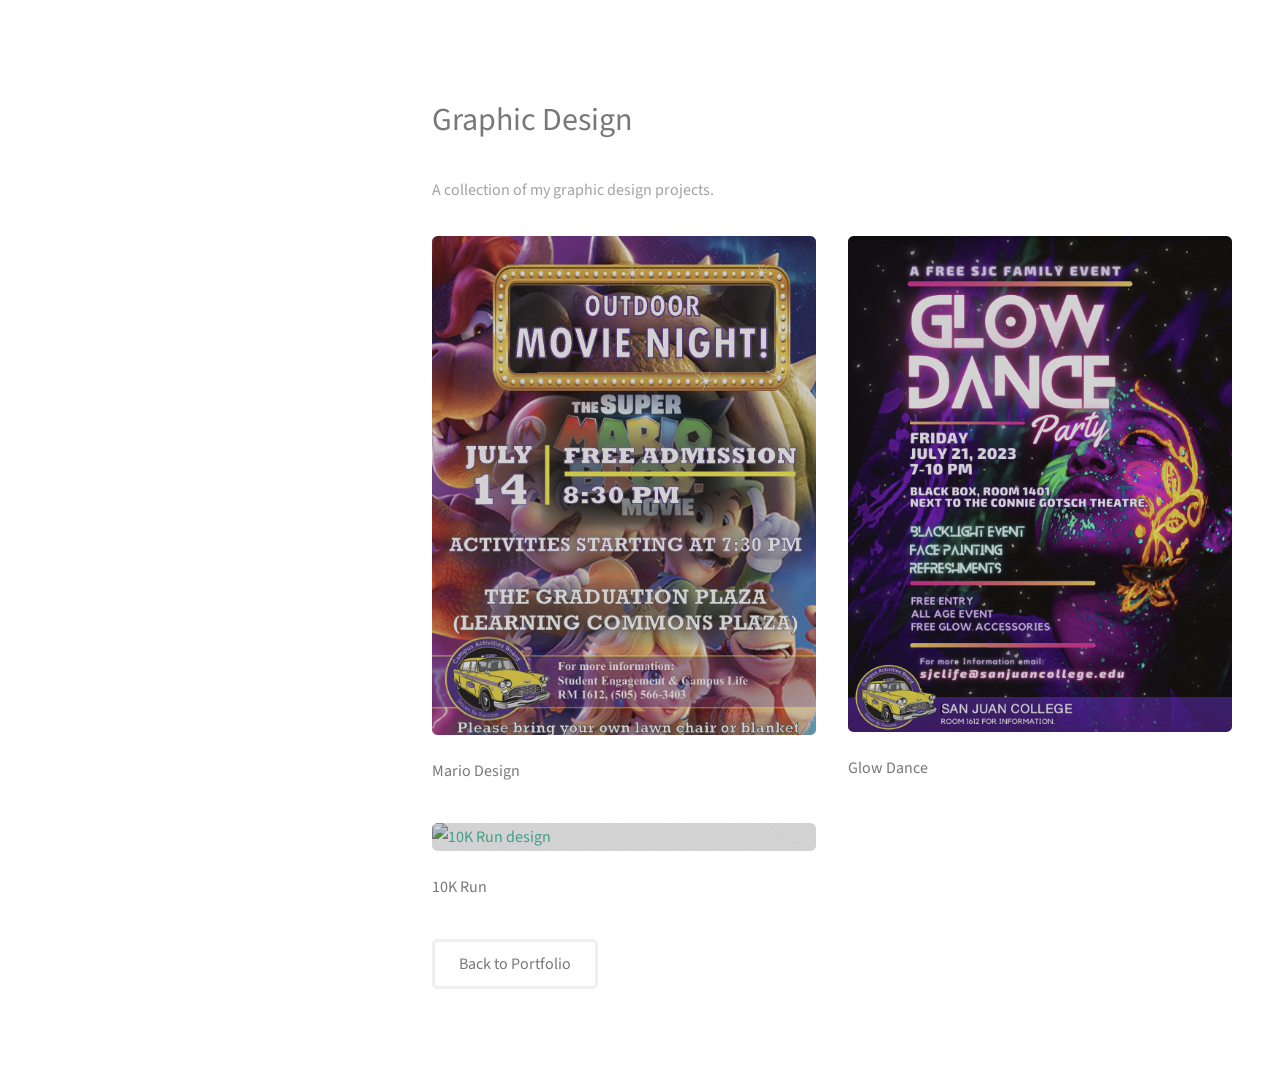
==== graphic-design.html @ 1b018f4a "Create graphic-design.html" ====
<!DOCTYPE HTML>
<html>
<head>
    <title>Graphic Design | Dante Stevens</title>
    <meta charset="utf-8" />
    <meta name="viewport" content="width=device-width, initial-scale=1" />
    <link rel="stylesheet" href="assets/css/main.css" />
</head>

<body>
    <div id="main">
        <section>
            <h1>Graphic Design</h1>
            <p>A collection of my graphic design projects.</p>

            <div class="row">
                <article class="col-6 col-12-xsmall work-item">
                    <a href="images/mario.png" class="image fit">
                        <img src="images/mario.png" alt="Mario design" />
                    </a>
                    <h3>Mario Design</h3>
                </article>

                <article class="col-6 col-12-xsmall work-item">
                    <a href="images/glow_dance.png" class="image fit">
                        <img src="images/glow_dance.png" alt="Glow Dance design" />
                    </a>
                    <h3>Glow Dance</h3>
                </article>

                <article class="col-6 col-12-xsmall work-item">
                    <a href="images/10krun.png" class="image fit">
                        <img src="images/10krun.png" alt="10K Run design" />
                    </a>
                    <h3>10K Run</h3>
                </article>
            </div>

            <ul class="actions">
                <li><a href="index.html#two" class="button">Back to Portfolio</a></li>
            </ul>
        </section>
    </div>

    <script src="assets/js/jquery.min.js"></script>
    <script src="assets/js/jquery.poptrox.min.js"></script>
    <script src="assets/js/browser.min.js"></script>
    <script src="assets/js/breakpoints.min.js"></script>
    <script src="assets/js/util.js"></script>
    <script src="assets/js/main.js"></script>
</body>
</html>
---- assets/css/main.css ----
@import url("fontawesome-all.min.css");
@import url("https://fonts.googleapis.com/css?family=Source+Sans+Pro:400,400italic");

/*
	Strata by HTML5 UP
	html5up.net | @ajlkn
	Free for personal and commercial use under the CCA 3.0 license (html5up.net/license)
*/

html, body, div, span, applet, object,
iframe, h1, h2, h3, h4, h5, h6, p, blockquote,
pre, a, abbr, acronym, address, big, cite,
code, del, dfn, em, img, ins, kbd, q, s, samp,
small, strike, strong, sub, sup, tt, var, b,
u, i, center, dl, dt, dd, ol, ul, li, fieldset,
form, label, legend, table, caption, tbody,
tfoot, thead, tr, th, td, article, aside,
canvas, details, embed, figure, figcaption,
footer, header, hgroup, menu, nav, output, ruby,
section, summary, time, mark, audio, video {
	margin: 0;
	padding: 0;
	border: 0;
	font-size: 100%;
	font: inherit;
	vertical-align: baseline;}

article, aside, details, figcaption, figure,
footer, header, hgroup, menu, nav, section {
	display: block;}

body {
	line-height: 1;
}

ol, ul {
	list-style: none;
}

blockquote, q {
	quotes: none;
}

	blockquote:before, blockquote:after, q:before, q:after {
		content: '';
		content: none;
	}

table {
	border-collapse: collapse;
	border-spacing: 0;
}

body {
	-webkit-text-size-adjust: none;
}

mark {
	background-color: transparent;
	color: inherit;
}

input::-moz-focus-inner {
	border: 0;
	padding: 0;
}

input, select, textarea {
	-moz-appearance: none;
	-webkit-appearance: none;
	-ms-appearance: none;
	appearance: none;
}

/* Basic */

	html {
		box-sizing: border-box;
	}

	*, *:before, *:after {
		box-sizing: inherit;
	}

	body {
		background: #fff;
	}

		body.is-preload *, body.is-preload *:before, body.is-preload *:after {
			-moz-animation: none !important;
			-webkit-animation: none !important;
			-ms-animation: none !important;
			animation: none !important;
			-moz-transition: none !important;
			-webkit-transition: none !important;
			-ms-transition: none !important;
			transition: none !important;
		}

	body, input, select, textarea {
		color: #a2a2a2;
		font-family: "Source Sans Pro", Helvetica, sans-serif;
		font-size: 16pt;
		font-weight: 400;
		line-height: 1.75em;
	}

	a {
		-moz-transition: color 0.2s ease-in-out, border-color 0.2s ease-in-out;
		-webkit-transition: color 0.2s ease-in-out, border-color 0.2s ease-in-out;
		-ms-transition: color 0.2s ease-in-out, border-color 0.2s ease-in-out;
		transition: color 0.2s ease-in-out, border-color 0.2s ease-in-out;
		border-bottom: dotted 1px;
		color: #49bf9d;
		text-decoration: none;
	}

		a:hover {
			border-bottom-color: transparent;
			color: #49bf9d !important;
			text-decoration: none;
		}

	strong, b {
		color: #787878;
		font-weight: 400;
	}

	em, i {
		font-style: italic;
	}

	p {
		margin: 0 0 2em 0;
	}

	h1, h2, h3, h4, h5, h6 {
		color: #787878;
		font-weight: 400;
		line-height: 1em;
		margin: 0 0 1em 0;
	}

		h1 a, h2 a, h3 a, h4 a, h5 a, h6 a {
			color: inherit;
			text-decoration: none;
		}

	h1 {
		font-size: 2em;
		line-height: 1.5em;
	}

	h2 {
		font-size: 1.5em;
		line-height: 1.5em;
	}

	h3 {
		font-size: 1.25em;
		line-height: 1.5em;
	}

	h4 {
		font-size: 1.1em;
		line-height: 1.5em;
	}

	h5 {
		font-size: 0.9em;
		line-height: 1.5em;
	}

	h6 {
		font-size: 0.7em;
		line-height: 1.5em;
	}

	sub {
		font-size: 0.8em;
		position: relative;
		top: 0.5em;
	}

	sup {
		font-size: 0.8em;
		position: relative;
		top: -0.5em;
	}

	hr {
		border: 0;
		border-bottom: solid 2px #efefef;
		margin: 2em 0;
	}

		hr.major {
			margin: 3em 0;
		}

	blockquote {
		border-left: solid 6px #efefef;
		font-style: italic;
		margin: 0 0 2em 0;
		padding: 0.5em 0 0.5em 1.5em;
	}

	code {
		background: #f7f7f7;
		border-radius: 0.35em;
		border: solid 2px #efefef;
		font-family: "Courier New", monospace;
		font-size: 0.9em;
		margin: 0 0.25em;
		padding: 0.25em 0.65em;
	}

	pre {
		-webkit-overflow-scrolling: touch;
		font-family: "Courier New", monospace;
		font-size: 0.9em;
		margin: 0 0 2em 0;
	}

		pre code {
			display: block;
			line-height: 1.75em;
			padding: 1em 1.5em;
			overflow-x: auto;
		}

	.align-left {
		text-align: left;
	}

	.align-center {
		text-align: center;
	}

	.align-right {
		text-align: right;
	}

/* Container */

	.container {
		margin: 0 auto;
		max-width: calc(100% - 4em);
		width: 100%;
	}

		.container.xsmall {
			width: 25%;
		}

		.container.small {
			width: 50%;
		}

		.container.medium {
			width: 75%;
		}

		.container.large {
			width: 125%;
		}

		.container.xlarge {
			width: 150%;
		}

		.container.max {
			width: 100%;
		}

		@media screen and (max-width: 980px) {

			.container {
				width: 100% !important;
				max-width: 100% !important;
			}

		}

		@media screen and (max-width: 480px) {

			.container {
				max-width: calc(100% - 3em);
			}

		}

/* Row */

	.row {
		display: flex;
		flex-wrap: wrap;
		box-sizing: border-box;
		align-items: stretch;
	}

		.row > * {
			box-sizing: border-box;
		}

		.row.gtr-uniform > * > :last-child {
			margin-bottom: 0;
		}

		.row.aln-left {
			justify-content: flex-start;
		}

		.row.aln-center {
			justify-content: center;
		}

		.row.aln-right {
			justify-content: flex-end;
		}

		.row.aln-top {
			align-items: flex-start;
		}

		.row.aln-middle {
			align-items: center;
		}

		.row.aln-bottom {
			align-items: flex-end;
		}

		.row > .imp {
			order: -1;
		}

		.row > .col-1 {
			width: 8.33333%;
		}

		.row > .off-1 {
			margin-left: 8.33333%;
		}

		.row > .col-2 {
			width: 16.66667%;
		}

		.row > .off-2 {
			margin-left: 16.66667%;
		}

		.row > .col-3 {
			width: 25%;
		}

		.row > .off-3 {
			margin-left: 25%;
		}

		.row > .col-4 {
			width: 33.33333%;
		}

		.row > .off-4 {
			margin-left: 33.33333%;
		}

		.row > .col-5 {
			width: 41.66667%;
		}

		.row > .off-5 {
			margin-left: 41.66667%;
		}

		.row > .col-6 {
			width: 50%;
		}

		.row > .off-6 {
			margin-left: 50%;
		}

		.row > .col-7 {
			width: 58.33333%;
		}

		.row > .off-7 {
			margin-left: 58.33333%;
		}

		.row > .col-8 {
			width: 66.66667%;
		}

		.row > .off-8 {
			margin-left: 66.66667%;
		}

		.row > .col-9 {
			width: 75%;
		}

		.row > .off-9 {
			margin-left: 75%;
		}

		.row > .col-10 {
			width: 83.33333%;
		}

		.row > .off-10 {
			margin-left: 83.33333%;
		}

		.row > .col-11 {
			width: 91.66667%;
		}

		.row > .off-11 {
			margin-left: 91.66667%;
		}

		.row > .col-12 {
			width: 100%;
		}

		.row > .off-12 {
			margin-left: 100%;
		}

		.row.gtr-0 {
			margin-top: 0;
			margin-left: 0em;
		}

			.row.gtr-0 > * {
				padding: 0 0 0 0em;
			}

			.row.gtr-0.gtr-uniform {
				margin-top: 0em;
			}

				.row.gtr-0.gtr-uniform > * {
					padding-top: 0em;
				}

		.row.gtr-25 {
			margin-top: 0;
			margin-left: -0.625em;
		}

			.row.gtr-25 > * {
				padding: 0 0 0 0.625em;
			}

			.row.gtr-25.gtr-uniform {
				margin-top: -0.625em;
			}

				.row.gtr-25.gtr-uniform > * {
					padding-top: 0.625em;
				}

		.row.gtr-50 {
			margin-top: 0;
			margin-left: -1.25em;
		}

			.row.gtr-50 > * {
				padding: 0 0 0 1.25em;
			}

			.row.gtr-50.gtr-uniform {
				margin-top: -1.25em;
			}

				.row.gtr-50.gtr-uniform > * {
					padding-top: 1.25em;
				}

		.row {
			margin-top: 0;
			margin-left: -2.5em;
		}

			.row > * {
				padding: 0 0 0 2.5em;
			}

			.row.gtr-uniform {
				margin-top: -2.5em;
			}

				.row.gtr-uniform > * {
					padding-top: 2.5em;
				}

		.row.gtr-150 {
			margin-top: 0;
			margin-left: -3.75em;
		}

			.row.gtr-150 > * {
				padding: 0 0 0 3.75em;
			}

			.row.gtr-150.gtr-uniform {
				margin-top: -3.75em;
			}

				.row.gtr-150.gtr-uniform > * {
					padding-top: 3.75em;
				}

		.row.gtr-200 {
			margin-top: 0;
			margin-left: -5em;
		}

			.row.gtr-200 > * {
				padding: 0 0 0 5em;
			}

			.row.gtr-200.gtr-uniform {
				margin-top: -5em;
			}

				.row.gtr-200.gtr-uniform > * {
					padding-top: 5em;
				}

		@media screen and (max-width: 1800px) {

			.row {
				display: flex;
				flex-wrap: wrap;
				box-sizing: border-box;
				align-items: stretch;
			}

				.row > * {
					box-sizing: border-box;
				}

				.row.gtr-uniform > * > :last-child {
					margin-bottom: 0;
				}

				.row.aln-left {
					justify-content: flex-start;
				}

				.row.aln-center {
					justify-content: center;
				}

				.row.aln-right {
					justify-content: flex-end;
				}

				.row.aln-top {
					align-items: flex-start;
				}

				.row.aln-middle {
					align-items: center;
				}

				.row.aln-bottom {
					align-items: flex-end;
				}

				.row > .imp-xlarge {
					order: -1;
				}

				.row > .col-1-xlarge {
					width: 8.33333%;
				}

				.row > .off-1-xlarge {
					margin-left: 8.33333%;
				}

				.row > .col-2-xlarge {
					width: 16.66667%;
				}

				.row > .off-2-xlarge {
					margin-left: 16.66667%;
				}

				.row > .col-3-xlarge {
					width: 25%;
				}

				.row > .off-3-xlarge {
					margin-left: 25%;
				}

				.row > .col-4-xlarge {
					width: 33.33333%;
				}

				.row > .off-4-xlarge {
					margin-left: 33.33333%;
				}

				.row > .col-5-xlarge {
					width: 41.66667%;
				}

				.row > .off-5-xlarge {
					margin-left: 41.66667%;
				}

				.row > .col-6-xlarge {
					width: 50%;
				}

				.row > .off-6-xlarge {
					margin-left: 50%;
				}

				.row > .col-7-xlarge {
					width: 58.33333%;
				}

				.row > .off-7-xlarge {
					margin-left: 58.33333%;
				}

				.row > .col-8-xlarge {
					width: 66.66667%;
				}

				.row > .off-8-xlarge {
					margin-left: 66.66667%;
				}

				.row > .col-9-xlarge {
					width: 75%;
				}

				.row > .off-9-xlarge {
					margin-left: 75%;
				}

				.row > .col-10-xlarge {
					width: 83.33333%;
				}

				.row > .off-10-xlarge {
					margin-left: 83.33333%;
				}

				.row > .col-11-xlarge {
					width: 91.66667%;
				}

				.row > .off-11-xlarge {
					margin-left: 91.66667%;
				}

				.row > .col-12-xlarge {
					width: 100%;
				}

				.row > .off-12-xlarge {
					margin-left: 100%;
				}

				.row.gtr-0 {
					margin-top: 0;
					margin-left: 0em;
				}

					.row.gtr-0 > * {
						padding: 0 0 0 0em;
					}

					.row.gtr-0.gtr-uniform {
						margin-top: 0em;
					}

						.row.gtr-0.gtr-uniform > * {
							padding-top: 0em;
						}

				.row.gtr-25 {
					margin-top: 0;
					margin-left: -0.625em;
				}

					.row.gtr-25 > * {
						padding: 0 0 0 0.625em;
					}

					.row.gtr-25.gtr-uniform {
						margin-top: -0.625em;
					}

						.row.gtr-25.gtr-uniform > * {
							padding-top: 0.625em;
						}

				.row.gtr-50 {
					margin-top: 0;
					margin-left: -1.25em;
				}

					.row.gtr-50 > * {
						padding: 0 0 0 1.25em;
					}

					.row.gtr-50.gtr-uniform {
						margin-top: -1.25em;
					}

						.row.gtr-50.gtr-uniform > * {
							padding-top: 1.25em;
						}

				.row {
					margin-top: 0;
					margin-left: -2.5em;
				}

					.row > * {
						padding: 0 0 0 2.5em;
					}

					.row.gtr-uniform {
						margin-top: -2.5em;
					}

						.row.gtr-uniform > * {
							padding-top: 2.5em;
						}

				.row.gtr-150 {
					margin-top: 0;
					margin-left: -3.75em;
				}

					.row.gtr-150 > * {
						padding: 0 0 0 3.75em;
					}

					.row.gtr-150.gtr-uniform {
						margin-top: -3.75em;
					}

						.row.gtr-150.gtr-uniform > * {
							padding-top: 3.75em;
						}

				.row.gtr-200 {
					margin-top: 0;
					margin-left: -5em;
				}

					.row.gtr-200 > * {
						padding: 0 0 0 5em;
					}

					.row.gtr-200.gtr-uniform {
						margin-top: -5em;
					}

						.row.gtr-200.gtr-uniform > * {
							padding-top: 5em;
						}

		}

		@media screen and (max-width: 1280px) {

			.row {
				display: flex;
				flex-wrap: wrap;
				box-sizing: border-box;
				align-items: stretch;
			}

				.row > * {
					box-sizing: border-box;
				}

				.row.gtr-uniform > * > :last-child {
					margin-bottom: 0;
				}

				.row.aln-left {
					justify-content: flex-start;
				}

				.row.aln-center {
					justify-content: center;
				}

				.row.aln-right {
					justify-content: flex-end;
				}

				.row.aln-top {
					align-items: flex-start;
				}

				.row.aln-middle {
					align-items: center;
				}

				.row.aln-bottom {
					align-items: flex-end;
				}

				.row > .imp-large {
					order: -1;
				}

				.row > .col-1-large {
					width: 8.33333%;
				}

				.row > .off-1-large {
					margin-left: 8.33333%;
				}

				.row > .col-2-large {
					width: 16.66667%;
				}

				.row > .off-2-large {
					margin-left: 16.66667%;
				}

				.row > .col-3-large {
					width: 25%;
				}

				.row > .off-3-large {
					margin-left: 25%;
				}

				.row > .col-4-large {
					width: 33.33333%;
				}

				.row > .off-4-large {
					margin-left: 33.33333%;
				}

				.row > .col-5-large {
					width: 41.66667%;
				}

				.row > .off-5-large {
					margin-left: 41.66667%;
				}

				.row > .col-6-large {
					width: 50%;
				}

				.row > .off-6-large {
					margin-left: 50%;
				}

				.row > .col-7-large {
					width: 58.33333%;
				}

				.row > .off-7-large {
					margin-left: 58.33333%;
				}

				.row > .col-8-large {
					width: 66.66667%;
				}

				.row > .off-8-large {
					margin-left: 66.66667%;
				}

				.row > .col-9-large {
					width: 75%;
				}

				.row > .off-9-large {
					margin-left: 75%;
				}

				.row > .col-10-large {
					width: 83.33333%;
				}

				.row > .off-10-large {
					margin-left: 83.33333%;
				}

				.row > .col-11-large {
					width: 91.66667%;
				}

				.row > .off-11-large {
					margin-left: 91.66667%;
				}

				.row > .col-12-large {
					width: 100%;
				}

				.row > .off-12-large {
					margin-left: 100%;
				}

				.row.gtr-0 {
					margin-top: 0;
					margin-left: 0em;
				}

					.row.gtr-0 > * {
						padding: 0 0 0 0em;
					}

					.row.gtr-0.gtr-uniform {
						margin-top: 0em;
					}

						.row.gtr-0.gtr-uniform > * {
							padding-top: 0em;
						}

				.row.gtr-25 {
					margin-top: 0;
					margin-left: -0.5em;
				}

					.row.gtr-25 > * {
						padding: 0 0 0 0.5em;
					}

					.row.gtr-25.gtr-uniform {
						margin-top: -0.5em;
					}

						.row.gtr-25.gtr-uniform > * {
							padding-top: 0.5em;
						}

				.row.gtr-50 {
					margin-top: 0;
					margin-left: -1em;
				}

					.row.gtr-50 > * {
						padding: 0 0 0 1em;
					}

					.row.gtr-50.gtr-uniform {
						margin-top: -1em;
					}

						.row.gtr-50.gtr-uniform > * {
							padding-top: 1em;
						}

				.row {
					margin-top: 0;
					margin-left: -2em;
				}

					.row > * {
						padding: 0 0 0 2em;
					}

					.row.gtr-uniform {
						margin-top: -2em;
					}

						.row.gtr-uniform > * {
							padding-top: 2em;
						}

				.row.gtr-150 {
					margin-top: 0;
					margin-left: -3em;
				}

					.row.gtr-150 > * {
						padding: 0 0 0 3em;
					}

					.row.gtr-150.gtr-uniform {
						margin-top: -3em;
					}

						.row.gtr-150.gtr-uniform > * {
							padding-top: 3em;
						}

				.row.gtr-200 {
					margin-top: 0;
					margin-left: -4em;
				}

					.row.gtr-200 > * {
						padding: 0 0 0 4em;
					}

					.row.gtr-200.gtr-uniform {
						margin-top: -4em;
					}

						.row.gtr-200.gtr-uniform > * {
							padding-top: 4em;
						}

		}

		@media screen and (max-width: 980px) {

			.row {
				display: flex;
				flex-wrap: wrap;
				box-sizing: border-box;
				align-items: stretch;
			}

				.row > * {
					box-sizing: border-box;
				}

				.row.gtr-uniform > * > :last-child {
					margin-bottom: 0;
				}

				.row.aln-left {
					justify-content: flex-start;
				}

				.row.aln-center {
					justify-content: center;
				}

				.row.aln-right {
					justify-content: flex-end;
				}

				.row.aln-top {
					align-items: flex-start;
				}

				.row.aln-middle {
					align-items: center;
				}

				.row.aln-bottom {
					align-items: flex-end;
				}

				.row > .imp-medium {
					order: -1;
				}

				.row > .col-1-medium {
					width: 8.33333%;
				}

				.row > .off-1-medium {
					margin-left: 8.33333%;
				}

				.row > .col-2-medium {
					width: 16.66667%;
				}

				.row > .off-2-medium {
					margin-left: 16.66667%;
				}

				.row > .col-3-medium {
					width: 25%;
				}

				.row > .off-3-medium {
					margin-left: 25%;
				}

				.row > .col-4-medium {
					width: 33.33333%;
				}

				.row > .off-4-medium {
					margin-left: 33.33333%;
				}

				.row > .col-5-medium {
					width: 41.66667%;
				}

				.row > .off-5-medium {
					margin-left: 41.66667%;
				}

				.row > .col-6-medium {
					width: 50%;
				}

				.row > .off-6-medium {
					margin-left: 50%;
				}

				.row > .col-7-medium {
					width: 58.33333%;
				}

				.row > .off-7-medium {
					margin-left: 58.33333%;
				}

				.row > .col-8-medium {
					width: 66.66667%;
				}

				.row > .off-8-medium {
					margin-left: 66.66667%;
				}

				.row > .col-9-medium {
					width: 75%;
				}

				.row > .off-9-medium {
					margin-left: 75%;
				}

				.row > .col-10-medium {
					width: 83.33333%;
				}

				.row > .off-10-medium {
					margin-left: 83.33333%;
				}

				.row > .col-11-medium {
					width: 91.66667%;
				}

				.row > .off-11-medium {
					margin-left: 91.66667%;
				}

				.row > .col-12-medium {
					width: 100%;
				}

				.row > .off-12-medium {
					margin-left: 100%;
				}

				.row.gtr-0 {
					margin-top: 0;
					margin-left: 0em;
				}

					.row.gtr-0 > * {
						padding: 0 0 0 0em;
					}

					.row.gtr-0.gtr-uniform {
						margin-top: 0em;
					}

						.row.gtr-0.gtr-uniform > * {
							padding-top: 0em;
						}

				.row.gtr-25 {
					margin-top: 0;
					margin-left: -0.5em;
				}

					.row.gtr-25 > * {
						padding: 0 0 0 0.5em;
					}

					.row.gtr-25.gtr-uniform {
						margin-top: -0.5em;
					}

						.row.gtr-25.gtr-uniform > * {
							padding-top: 0.5em;
						}

				.row.gtr-50 {
					margin-top: 0;
					margin-left: -1em;
				}

					.row.gtr-50 > * {
						padding: 0 0 0 1em;
					}

					.row.gtr-50.gtr-uniform {
						margin-top: -1em;
					}

						.row.gtr-50.gtr-uniform > * {
							padding-top: 1em;
						}

				.row {
					margin-top: 0;
					margin-left: -2em;
				}

					.row > * {
						padding: 0 0 0 2em;
					}

					.row.gtr-uniform {
						margin-top: -2em;
					}

						.row.gtr-uniform > * {
							padding-top: 2em;
						}

				.row.gtr-150 {
					margin-top: 0;
					margin-left: -3em;
				}

					.row.gtr-150 > * {
						padding: 0 0 0 3em;
					}

					.row.gtr-150.gtr-uniform {
						margin-top: -3em;
					}

						.row.gtr-150.gtr-uniform > * {
							padding-top: 3em;
						}

				.row.gtr-200 {
					margin-top: 0;
					margin-left: -4em;
				}

					.row.gtr-200 > * {
						padding: 0 0 0 4em;
					}

					.row.gtr-200.gtr-uniform {
						margin-top: -4em;
					}

						.row.gtr-200.gtr-uniform > * {
							padding-top: 4em;
						}

		}

		@media screen and (max-width: 736px) {

			.row {
				display: flex;
				flex-wrap: wrap;
				box-sizing: border-box;
				align-items: stretch;
			}

				.row > * {
					box-sizing: border-box;
				}

				.row.gtr-uniform > * > :last-child {
					margin-bottom: 0;
				}

				.row.aln-left {
					justify-content: flex-start;
				}

				.row.aln-center {
					justify-content: center;
				}

				.row.aln-right {
					justify-content: flex-end;
				}

				.row.aln-top {
					align-items: flex-start;
				}

				.row.aln-middle {
					align-items: center;
				}

				.row.aln-bottom {
					align-items: flex-end;
				}

				.row > .imp-small {
					order: -1;
				}

				.row > .col-1-small {
					width: 8.33333%;
				}

				.row > .off-1-small {
					margin-left: 8.33333%;
				}

				.row > .col-2-small {
					width: 16.66667%;
				}

				.row > .off-2-small {
					margin-left: 16.66667%;
				}

				.row > .col-3-small {
					width: 25%;
				}

				.row > .off-3-small {
					margin-left: 25%;
				}

				.row > .col-4-small {
					width: 33.33333%;
				}

				.row > .off-4-small {
					margin-left: 33.33333%;
				}

				.row > .col-5-small {
					width: 41.66667%;
				}

				.row > .off-5-small {
					margin-left: 41.66667%;
				}

				.row > .col-6-small {
					width: 50%;
				}

				.row > .off-6-small {
					margin-left: 50%;
				}

				.row > .col-7-small {
					width: 58.33333%;
				}

				.row > .off-7-small {
					margin-left: 58.33333%;
				}

				.row > .col-8-small {
					width: 66.66667%;
				}

				.row > .off-8-small {
					margin-left: 66.66667%;
				}

				.row > .col-9-small {
					width: 75%;
				}

				.row > .off-9-small {
					margin-left: 75%;
				}

				.row > .col-10-small {
					width: 83.33333%;
				}

				.row > .off-10-small {
					margin-left: 83.33333%;
				}

				.row > .col-11-small {
					width: 91.66667%;
				}

				.row > .off-11-small {
					margin-left: 91.66667%;
				}

				.row > .col-12-small {
					width: 100%;
				}

				.row > .off-12-small {
					margin-left: 100%;
				}

				.row.gtr-0 {
					margin-top: 0;
					margin-left: 0em;
				}

					.row.gtr-0 > * {
						padding: 0 0 0 0em;
					}

					.row.gtr-0.gtr-uniform {
						margin-top: 0em;
					}

						.row.gtr-0.gtr-uniform > * {
							padding-top: 0em;
						}

				.row.gtr-25 {
					margin-top: 0;
					margin-left: -0.375em;
				}

					.row.gtr-25 > * {
						padding: 0 0 0 0.375em;
					}

					.row.gtr-25.gtr-uniform {
						margin-top: -0.375em;
					}

						.row.gtr-25.gtr-uniform > * {
							padding-top: 0.375em;
						}

				.row.gtr-50 {
					margin-top: 0;
					margin-left: -0.75em;
				}

					.row.gtr-50 > * {
						padding: 0 0 0 0.75em;
					}

					.row.gtr-50.gtr-uniform {
						margin-top: -0.75em;
					}

						.row.gtr-50.gtr-uniform > * {
							padding-top: 0.75em;
						}

				.row {
					margin-top: 0;
					margin-left: -1.5em;
				}

					.row > * {
						padding: 0 0 0 1.5em;
					}

					.row.gtr-uniform {
						margin-top: -1.5em;
					}

						.row.gtr-uniform > * {
							padding-top: 1.5em;
						}

				.row.gtr-150 {
					margin-top: 0;
					margin-left: -2.25em;
				}

					.row.gtr-150 > * {
						padding: 0 0 0 2.25em;
					}

					.row.gtr-150.gtr-uniform {
						margin-top: -2.25em;
					}

						.row.gtr-150.gtr-uniform > * {
							padding-top: 2.25em;
						}

				.row.gtr-200 {
					margin-top: 0;
					margin-left: -3em;
				}

					.row.gtr-200 > * {
						padding: 0 0 0 3em;
					}

					.row.gtr-200.gtr-uniform {
						margin-top: -3em;
					}

						.row.gtr-200.gtr-uniform > * {
							padding-top: 3em;
						}

		}

		@media screen and (max-width: 480px) {

			.row {
				display: flex;
				flex-wrap: wrap;
				box-sizing: border-box;
				align-items: stretch;
			}

				.row > * {
					box-sizing: border-box;
				}

				.row.gtr-uniform > * > :last-child {
					margin-bottom: 0;
				}

				.row.aln-left {
					justify-content: flex-start;
				}

				.row.aln-center {
					justify-content: center;
				}

				.row.aln-right {
					justify-content: flex-end;
				}

				.row.aln-top {
					align-items: flex-start;
				}

				.row.aln-middle {
					align-items: center;
				}

				.row.aln-bottom {
					align-items: flex-end;
				}

				.row > .imp-xsmall {
					order: -1;
				}

				.row > .col-1-xsmall {
					width: 8.33333%;
				}

				.row > .off-1-xsmall {
					margin-left: 8.33333%;
				}

				.row > .col-2-xsmall {
					width: 16.66667%;
				}

				.row > .off-2-xsmall {
					margin-left: 16.66667%;
				}

				.row > .col-3-xsmall {
					width: 25%;
				}

				.row > .off-3-xsmall {
					margin-left: 25%;
				}

				.row > .col-4-xsmall {
					width: 33.33333%;
				}

				.row > .off-4-xsmall {
					margin-left: 33.33333%;
				}

				.row > .col-5-xsmall {
					width: 41.66667%;
				}

				.row > .off-5-xsmall {
					margin-left: 41.66667%;
				}

				.row > .col-6-xsmall {
					width: 50%;
				}

				.row > .off-6-xsmall {
					margin-left: 50%;
				}

				.row > .col-7-xsmall {
					width: 58.33333%;
				}

				.row > .off-7-xsmall {
					margin-left: 58.33333%;
				}

				.row > .col-8-xsmall {
					width: 66.66667%;
				}

				.row > .off-8-xsmall {
					margin-left: 66.66667%;
				}

				.row > .col-9-xsmall {
					width: 75%;
				}

				.row > .off-9-xsmall {
					margin-left: 75%;
				}

				.row > .col-10-xsmall {
					width: 83.33333%;
				}

				.row > .off-10-xsmall {
					margin-left: 83.33333%;
				}

				.row > .col-11-xsmall {
					width: 91.66667%;
				}

				.row > .off-11-xsmall {
					margin-left: 91.66667%;
				}

				.row > .col-12-xsmall {
					width: 100%;
				}

				.row > .off-12-xsmall {
					margin-left: 100%;
				}

				.row.gtr-0 {
					margin-top: 0;
					margin-left: 0em;
				}

					.row.gtr-0 > * {
						padding: 0 0 0 0em;
					}

					.row.gtr-0.gtr-uniform {
						margin-top: 0em;
					}

						.row.gtr-0.gtr-uniform > * {
							padding-top: 0em;
						}

				.row.gtr-25 {
					margin-top: 0;
					margin-left: -0.375em;
				}

					.row.gtr-25 > * {
						padding: 0 0 0 0.375em;
					}

					.row.gtr-25.gtr-uniform {
						margin-top: -0.375em;
					}

						.row.gtr-25.gtr-uniform > * {
							padding-top: 0.375em;
						}

				.row.gtr-50 {
					margin-top: 0;
					margin-left: -0.75em;
				}

					.row.gtr-50 > * {
						padding: 0 0 0 0.75em;
					}

					.row.gtr-50.gtr-uniform {
						margin-top: -0.75em;
					}

						.row.gtr-50.gtr-uniform > * {
							padding-top: 0.75em;
						}

				.row {
					margin-top: 0;
					margin-left: -1.5em;
				}

					.row > * {
						padding: 0 0 0 1.5em;
					}

					.row.gtr-uniform {
						margin-top: -1.5em;
					}

						.row.gtr-uniform > * {
							padding-top: 1.5em;
						}

				.row.gtr-150 {
					margin-top: 0;
					margin-left: -2.25em;
				}

					.row.gtr-150 > * {
						padding: 0 0 0 2.25em;
					}

					.row.gtr-150.gtr-uniform {
						margin-top: -2.25em;
					}

						.row.gtr-150.gtr-uniform > * {
							padding-top: 2.25em;
						}

				.row.gtr-200 {
					margin-top: 0;
					margin-left: -3em;
				}

					.row.gtr-200 > * {
						padding: 0 0 0 3em;
					}

					.row.gtr-200.gtr-uniform {
						margin-top: -3em;
					}

						.row.gtr-200.gtr-uniform > * {
							padding-top: 3em;
						}

		}

/* Section/Article */

	section.special, article.special {
		text-align: center;
	}

	header p {
		color: #b2b2b2;
		position: relative;
		margin: 0 0 1.5em 0;
	}

	header h2 + p {
		font-size: 1.25em;
		margin-top: -1em;
		line-height: 1.5em;
	}

	header h3 + p {
		font-size: 1.1em;
		margin-top: -0.8em;
		line-height: 1.5em;
	}

	header h4 + p,
	header h5 + p,
	header h6 + p {
		font-size: 0.9em;
		margin-top: -0.6em;
		line-height: 1.5em;
	}

	header.major h2 {
		font-size: 2em;
	}

/* Form */

	form {
		margin: 0 0 2em 0;
	}

	label {
		color: #787878;
		display: block;
		font-size: 0.9em;
		font-weight: 400;
		margin: 0 0 1em 0;
	}

	input[type="text"],
	input[type="password"],
	input[type="email"],
	select,
	textarea {
		-moz-appearance: none;
		-webkit-appearance: none;
		-ms-appearance: none;
		appearance: none;
		background: #f7f7f7;
		border-radius: 0.35em;
		border: solid 2px transparent;
		color: inherit;
		display: block;
		outline: 0;
		padding: 0 0.75em;
		text-decoration: none;
		width: 100%;
	}

		input[type="text"]:invalid,
		input[type="password"]:invalid,
		input[type="email"]:invalid,
		select:invalid,
		textarea:invalid {
			box-shadow: none;
		}

		input[type="text"]:focus,
		input[type="password"]:focus,
		input[type="email"]:focus,
		select:focus,
		textarea:focus {
			border-color: #49bf9d;
		}

	select {
		background-image: url("data:image/svg+xml;charset=utf8,%3Csvg xmlns='http://www.w3.org/2000/svg' width='40' height='40' preserveAspectRatio='none' viewBox='0 0 40 40'%3E%3Cpath d='M9.4,12.3l10.4,10.4l10.4-10.4c0.2-0.2,0.5-0.4,0.9-0.4c0.3,0,0.6,0.1,0.9,0.4l3.3,3.3c0.2,0.2,0.4,0.5,0.4,0.9 c0,0.4-0.1,0.6-0.4,0.9L20.7,31.9c-0.2,0.2-0.5,0.4-0.9,0.4c-0.3,0-0.6-0.1-0.9-0.4L4.3,17.3c-0.2-0.2-0.4-0.5-0.4-0.9 c0-0.4,0.1-0.6,0.4-0.9l3.3-3.3c0.2-0.2,0.5-0.4,0.9-0.4S9.1,12.1,9.4,12.3z' fill='%23dfdfdf' /%3E%3C/svg%3E");
		background-size: 1.25rem;
		background-repeat: no-repeat;
		background-position: calc(100% - 1rem) center;
		height: 2.75em;
		padding-right: 2.75em;
		text-overflow: ellipsis;
	}

		select option {
			color: #787878;
			background: #fff;
		}

		select:focus::-ms-value {
			background-color: transparent;
		}

		select::-ms-expand {
			display: none;
		}

	input[type="text"],
	input[type="password"],
	input[type="email"],
	select {
		height: 2.75em;
	}

	textarea {
		padding: 0.75em;
	}

	input[type="checkbox"],
	input[type="radio"] {
		-moz-appearance: none;
		-webkit-appearance: none;
		-ms-appearance: none;
		appearance: none;
		display: block;
		float: left;
		margin-right: -2em;
		opacity: 0;
		width: 1em;
		z-index: -1;
	}

		input[type="checkbox"] + label,
		input[type="radio"] + label {
			text-decoration: none;
			color: #a2a2a2;
			cursor: pointer;
			display: inline-block;
			font-size: 1em;
			font-weight: 400;
			padding-left: 2.4em;
			padding-right: 0.75em;
			position: relative;
		}

			input[type="checkbox"] + label:before,
			input[type="radio"] + label:before {
				-moz-osx-font-smoothing: grayscale;
				-webkit-font-smoothing: antialiased;
				display: inline-block;
				font-style: normal;
				font-variant: normal;
				text-rendering: auto;
				line-height: 1;
				text-transform: none !important;
				font-family: 'Font Awesome 5 Free';
				font-weight: 900;
			}

			input[type="checkbox"] + label:before,
			input[type="radio"] + label:before {
				background: #f7f7f7;
				border-radius: 0.35em;
				border: solid 2px transparent;
				content: '';
				display: inline-block;
				font-size: 0.8em;
				height: 2.0625em;
				left: 0;
				line-height: 1.85625em;
				position: absolute;
				text-align: center;
				top: 0;
				width: 2.0625em;
			}

		input[type="checkbox"]:checked + label:before,
		input[type="radio"]:checked + label:before {
			background: #787878;
			border-color: #787878;
			color: #fff;
			content: '\f00c';
		}

		input[type="checkbox"]:focus + label:before,
		input[type="radio"]:focus + label:before {
			border-color: #49bf9d;
		}

	input[type="checkbox"] + label:before {
		border-radius: 0.35em;
	}

	input[type="radio"] + label:before {
		border-radius: 100%;
	}

	::-webkit-input-placeholder {
		color: #b2b2b2 !important;
		opacity: 1.0;
	}

	:-moz-placeholder {
		color: #b2b2b2 !important;
		opacity: 1.0;
	}

	::-moz-placeholder {
		color: #b2b2b2 !important;
		opacity: 1.0;
	}

	:-ms-input-placeholder {
		color: #b2b2b2 !important;
		opacity: 1.0;
	}

/* Box */

	.box {
		border-radius: 0.35em;
		border: solid 2px #efefef;
		margin-bottom: 2em;
		padding: 1.5em;
	}

		.box > :last-child,
		.box > :last-child > :last-child,
		.box > :last-child > :last-child > :last-child {
			margin-bottom: 0;
		}

		.box.alt {
			border: 0;
			border-radius: 0;
			padding: 0;
		}

/* Icon */

	.icon {
		text-decoration: none;
		border-bottom: none;
		position: relative;
	}

		.icon:before {
			-moz-osx-font-smoothing: grayscale;
			-webkit-font-smoothing: antialiased;
			display: inline-block;
			font-style: normal;
			font-variant: normal;
			text-rendering: auto;
			line-height: 1;
			text-transform: none !important;
			font-family: 'Font Awesome 5 Free';
			font-weight: 400;
		}

		.icon > .label {
			display: none;
		}

		.icon:before {
			line-height: inherit;
		}

		.icon.solid:before {
			font-weight: 900;
		}

		.icon.brands:before {
			font-family: 'Font Awesome 5 Brands';
		}

/* Image */

	.image {
		border-radius: 0.35em;
		border: 0;
		display: inline-block;
		position: relative;
	}

		.image:before {
			-moz-transition: opacity 0.2s ease-in-out;
			-webkit-transition: opacity 0.2s ease-in-out;
			-ms-transition: opacity 0.2s ease-in-out;
			transition: opacity 0.2s ease-in-out;
			background: url("images/overlay.png");
			border-radius: 0.35em;
			content: '';
			display: block;
			height: 100%;
			left: 0;
			opacity: 0.5;
			position: absolute;
			top: 0;
			width: 100%;
		}

		.image.thumb {
			text-align: center;
		}

			.image.thumb:after {
				-moz-transition: opacity 0.2s ease-in-out;
				-webkit-transition: opacity 0.2s ease-in-out;
				-ms-transition: opacity 0.2s ease-in-out;
				transition: opacity 0.2s ease-in-out;
				border-radius: 0.35em;
				border: solid 3px rgba(255, 255, 255, 0.5);
				color: #fff;
				content: 'View';
				display: inline-block;
				font-size: 0.8em;
				font-weight: 400;
				left: 50%;
				line-height: 2.25em;
				margin: -1.25em 0 0 -3em;
				opacity: 0;
				padding: 0 1.5em;
				position: absolute;
				text-align: center;
				text-decoration: none;
				top: 50%;
				white-space: nowrap;
			}

			.image.thumb:hover:after {
				opacity: 1.0;
			}

			.image.thumb:hover:before {
				background: url("images/overlay.png"), url("images/overlay.png");
				opacity: 1.0;
			}

		.image img {
			border-radius: 0.35em;
			display: block;
		}

		.image.left {
			float: left;
			margin: 0 1.5em 1em 0;
			top: 0.25em;
		}

		.image.right {
			float: right;
			margin: 0 0 1em 1.5em;
			top: 0.25em;
		}

		.image.left, .image.right {
			max-width: 40%;
		}

			.image.left img, .image.right img {
				width: 100%;
			}

		.image.fit {
			display: block;
			margin: 0 0 2em 0;
			width: 100%;
		}

			.image.fit img {
				width: 100%;
			}

		.image.avatar {
			border-radius: 100%;
		}

			.image.avatar:before {
				display: none;
			}

			.image.avatar img {
				border-radius: 100%;
				width: 100%;
			}

/* List */

	ol {
		list-style: decimal;
		margin: 0 0 2em 0;
		padding-left: 1.25em;
	}

		ol li {
			padding-left: 0.25em;
		}

	ul {
		list-style: disc;
		margin: 0 0 2em 0;
		padding-left: 1em;
	}

		ul li {
			padding-left: 0.5em;
		}

		ul.alt {
			list-style: none;
			padding-left: 0;
		}

			ul.alt li {
				border-top: solid 2px #efefef;
				padding: 0.5em 0;
			}

				ul.alt li:first-child {
					border-top: 0;
					padding-top: 0;
				}

	dl {
		margin: 0 0 2em 0;
	}

/* Icons */

	ul.icons {
		cursor: default;
		list-style: none;
		padding-left: 0;
	}

		ul.icons li {
			display: inline-block;
			padding: 0 1em 0 0;
		}

			ul.icons li:last-child {
				padding-right: 0;
			}

			ul.icons li .icon:before {
				font-size: 1.5em;
			}

/* Labeled Icons */

	ul.labeled-icons {
		list-style: none;
		padding: 0;
	}

		ul.labeled-icons li {
			line-height: 1.75em;
			margin: 1.5em 0 0 0;
			padding-left: 2.25em;
			position: relative;
		}

			ul.labeled-icons li:first-child {
				margin-top: 0;
			}

			ul.labeled-icons li a {
				color: inherit;
			}

			ul.labeled-icons li h3 {
				color: #b2b2b2;
				left: 0;
				position: absolute;
				text-align: center;
				top: 0;
				width: 1em;
			}

/* Actions */

	ul.actions {
		display: -moz-flex;
		display: -webkit-flex;
		display: -ms-flex;
		display: flex;
		cursor: default;
		list-style: none;
		margin-left: -1em;
		padding-left: 0;
	}

		ul.actions li {
			padding: 0 0 0 1em;
			vertical-align: middle;
		}

		ul.actions.special {
			-moz-justify-content: center;
			-webkit-justify-content: center;
			-ms-justify-content: center;
			justify-content: center;
			width: 100%;
			margin-left: 0;
		}

			ul.actions.special li:first-child {
				padding-left: 0;
			}

		ul.actions.stacked {
			-moz-flex-direction: column;
			-webkit-flex-direction: column;
			-ms-flex-direction: column;
			flex-direction: column;
			margin-left: 0;
		}

			ul.actions.stacked li {
				padding: 1.3em 0 0 0;
			}

				ul.actions.stacked li:first-child {
					padding-top: 0;
				}

		ul.actions.fit {
			width: calc(100% + 1em);
		}

			ul.actions.fit li {
				-moz-flex-grow: 1;
				-webkit-flex-grow: 1;
				-ms-flex-grow: 1;
				flex-grow: 1;
				-moz-flex-shrink: 1;
				-webkit-flex-shrink: 1;
				-ms-flex-shrink: 1;
				flex-shrink: 1;
				width: 100%;
			}

				ul.actions.fit li > * {
					width: 100%;
				}

			ul.actions.fit.stacked {
				width: 100%;
			}

		@media screen and (max-width: 480px) {

			ul.actions:not(.fixed) {
				-moz-flex-direction: column;
				-webkit-flex-direction: column;
				-ms-flex-direction: column;
				flex-direction: column;
				margin-left: 0;
				width: 100% !important;
			}

				ul.actions:not(.fixed) li {
					-moz-flex-grow: 1;
					-webkit-flex-grow: 1;
					-ms-flex-grow: 1;
					flex-grow: 1;
					-moz-flex-shrink: 1;
					-webkit-flex-shrink: 1;
					-ms-flex-shrink: 1;
					flex-shrink: 1;
					padding: 1em 0 0 0;
					text-align: center;
					width: 100%;
				}

					ul.actions:not(.fixed) li > * {
						width: 100%;
					}

					ul.actions:not(.fixed) li:first-child {
						padding-top: 0;
					}

					ul.actions:not(.fixed) li input[type="submit"],
					ul.actions:not(.fixed) li input[type="reset"],
					ul.actions:not(.fixed) li input[type="button"],
					ul.actions:not(.fixed) li button,
					ul.actions:not(.fixed) li .button {
						width: 100%;
					}

						ul.actions:not(.fixed) li input[type="submit"].icon:before,
						ul.actions:not(.fixed) li input[type="reset"].icon:before,
						ul.actions:not(.fixed) li input[type="button"].icon:before,
						ul.actions:not(.fixed) li button.icon:before,
						ul.actions:not(.fixed) li .button.icon:before {
							margin-left: -0.5em;
						}

		}

/* Table */

	.table-wrapper {
		-webkit-overflow-scrolling: touch;
		overflow-x: auto;
	}

	table {
		margin: 0 0 2em 0;
		width: 100%;
	}

		table tbody tr {
			border: solid 1px #efefef;
			border-left: 0;
			border-right: 0;
		}

			table tbody tr:nth-child(2n + 1) {
				background-color: #f7f7f7;
			}

		table td {
			padding: 0.75em 0.75em;
		}

		table th {
			color: #787878;
			font-size: 0.9em;
			font-weight: 400;
			padding: 0 0.75em 0.75em 0.75em;
			text-align: left;
		}

		table thead {
			border-bottom: solid 2px #efefef;
		}

		table tfoot {
			border-top: solid 2px #efefef;
		}

		table.alt {
			border-collapse: separate;
		}

			table.alt tbody tr td {
				border: solid 2px #efefef;
				border-left-width: 0;
				border-top-width: 0;
			}

				table.alt tbody tr td:first-child {
					border-left-width: 2px;
				}

			table.alt tbody tr:first-child td {
				border-top-width: 2px;
			}

			table.alt thead {
				border-bottom: 0;
			}

			table.alt tfoot {
				border-top: 0;
			}

/* Button */

	input[type="submit"],
	input[type="reset"],
	input[type="button"],
	.button {
		-moz-appearance: none;
		-webkit-appearance: none;
		-ms-appearance: none;
		appearance: none;
		-moz-transition: background-color 0.2s ease-in-out, color 0.2s ease-in-out, border-color 0.2s ease-in-out;
		-webkit-transition: background-color 0.2s ease-in-out, color 0.2s ease-in-out, border-color 0.2s ease-in-out;
		-ms-transition: background-color 0.2s ease-in-out, color 0.2s ease-in-out, border-color 0.2s ease-in-out;
		transition: background-color 0.2s ease-in-out, color 0.2s ease-in-out, border-color 0.2s ease-in-out;
		background-color: transparent;
		border-radius: 0.35em;
		border: solid 3px #efefef;
		color: #787878 !important;
		cursor: pointer;
		display: inline-block;
		font-weight: 400;
		height: 3.15em;
		height: calc(2.75em + 6px);
		line-height: 2.75em;
		min-width: 10em;
		padding: 0 1.5em;
		text-align: center;
		text-decoration: none;
		white-space: nowrap;
	}

		input[type="submit"]:hover,
		input[type="reset"]:hover,
		input[type="button"]:hover,
		.button:hover {
			border-color: #49bf9d;
			color: #49bf9d !important;
		}

		input[type="submit"]:active,
		input[type="reset"]:active,
		input[type="button"]:active,
		.button:active {
			background-color: rgba(73, 191, 157, 0.1);
			border-color: #49bf9d;
			color: #49bf9d !important;
		}

		input[type="submit"].icon,
		input[type="reset"].icon,
		input[type="button"].icon,
		.button.icon {
			padding-left: 1.35em;
		}

			input[type="submit"].icon:before,
			input[type="reset"].icon:before,
			input[type="button"].icon:before,
			.button.icon:before {
				margin-right: 0.5em;
			}

		input[type="submit"].fit,
		input[type="reset"].fit,
		input[type="button"].fit,
		.button.fit {
			min-width: 0;
			width: 100%;
		}

		input[type="submit"].small,
		input[type="reset"].small,
		input[type="button"].small,
		.button.small {
			font-size: 0.8em;
		}

		input[type="submit"].large,
		input[type="reset"].large,
		input[type="button"].large,
		.button.large {
			font-size: 1.35em;
		}

		input[type="submit"].primary,
		input[type="reset"].primary,
		input[type="button"].primary,
		.button.primary {
			background-color: #49bf9d;
			border-color: #49bf9d;
			color: #ffffff !important;
		}

			input[type="submit"].primary:hover,
			input[type="reset"].primary:hover,
			input[type="button"].primary:hover,
			.button.primary:hover {
				background-color: #5cc6a7;
				border-color: #5cc6a7;
			}

			input[type="submit"].primary:active,
			input[type="reset"].primary:active,
			input[type="button"].primary:active,
			.button.primary:active {
				background-color: #3eb08f;
				border-color: #3eb08f;
			}

		input[type="submit"].disabled, input[type="submit"]:disabled,
		input[type="reset"].disabled,
		input[type="reset"]:disabled,
		input[type="button"].disabled,
		input[type="button"]:disabled,
		.button.disabled,
		.button:disabled {
			background-color: #e7e7e7 !important;
			border-color: #e7e7e7 !important;
			color: #b2b2b2 !important;
			cursor: default;
		}

/* Work Item */

	.work-item {
		margin: 0 0 2em 0;
	}

		.work-item .image {
			margin: 0 0 1.5em 0;
		}

		.work-item h3 {
			font-size: 1em;
			margin: 0 0 0.5em 0;
		}

		.work-item p {
			font-size: 0.8em;
			line-height: 1.5em;
			margin: 0;
		}

/* Header */

	#header {
		display: -moz-flex;
		display: -webkit-flex;
		display: -ms-flex;
		display: flex;
		-moz-flex-direction: column;
		-webkit-flex-direction: column;
		-ms-flex-direction: column;
		flex-direction: column;
		-moz-align-items: -moz-flex-end;
		-webkit-align-items: -webkit-flex-end;
		-ms-align-items: -ms-flex-end;
		align-items: flex-end;
		-moz-justify-content: space-between;
		-webkit-justify-content: space-between;
		-ms-justify-content: space-between;
		justify-content: space-between;
		background-color: #1f1815;
		background-attachment: scroll,								scroll;
		background-image: url("images/overlay.png"), url("../../images/bg.jpg");
		background-position: top left,							top left;
		background-repeat: repeat,								no-repeat;
		background-size: auto,								150%;
		color: rgba(255, 255, 255, 0.5);
		height: 100%;
		left: 0;
		padding: 8em 4em;
		position: fixed;
		text-align: right;
		top: 0;
		width: 35%;
	}

		#header > * {
			-moz-flex-shrink: 0;
			-webkit-flex-shrink: 0;
			-ms-flex-shrink: 0;
			flex-shrink: 0;
			width: 100%;
		}

		#header > .inner {
			-moz-flex-grow: 1;
			-webkit-flex-grow: 1;
			-ms-flex-grow: 1;
			flex-grow: 1;
			margin: 0 0 2em 0;
		}

		#header strong, #header b {
			color: #ffffff;
		}

		#header h2, #header h3, #header h4, #header h5, #header h6 {
			color: #ffffff;
		}

		#header h1 {
			color: rgba(255, 255, 255, 0.5);
			font-size: 1.35em;
			line-height: 1.75em;
			margin: 0;
		}

		#header .image.avatar {
			margin: 0 0 1em 0;
			width: 10em;
		}

/* Footer */

	#footer .icons {
		margin: 1em 0 0 0;
	}

		#footer .icons a {
			color: rgba(255, 255, 255, 0.4);
		}

	#footer .copyright {
		color: rgba(255, 255, 255, 0.4);
		font-size: 0.8em;
		list-style: none;
		margin: 1em 0 0 0;
		padding: 0;
	}

		#footer .copyright li {
			border-left: solid 1px rgba(255, 255, 255, 0.25);
			display: inline-block;
			line-height: 1em;
			margin-left: 0.75em;
			padding-left: 0.75em;
		}

			#footer .copyright li:first-child {
				border-left: 0;
				margin-left: 0;
				padding-left: 0;
			}

			#footer .copyright li a {
				color: inherit;
			}

/* Main */

	#main {
		margin-left: 35%;
		max-width: 54em;
		padding: 8em 4em 4em 4em;
		width: calc(100% - 35%);
	}

		#main > section {
			border-top: solid 2px #efefef;
			margin: 4em 0 0 0;
			padding: 4em 0 0 0;
		}

			#main > section:first-child {
				border-top: 0;
				margin-top: 0;
				padding-top: 0;
			}

/* Poptrox */

	@-moz-keyframes spin {
		0% {
			-moz-transform: rotate(0deg);
			-webkit-transform: rotate(0deg);
			-ms-transform: rotate(0deg);
			transform: rotate(0deg);
		}

		100% {
			-moz-transform: rotate(360deg);
			-webkit-transform: rotate(360deg);
			-ms-transform: rotate(360deg);
			transform: rotate(360deg);
		}
	}

	@-webkit-keyframes spin {
		0% {
			-moz-transform: rotate(0deg);
			-webkit-transform: rotate(0deg);
			-ms-transform: rotate(0deg);
			transform: rotate(0deg);
		}

		100% {
			-moz-transform: rotate(360deg);
			-webkit-transform: rotate(360deg);
			-ms-transform: rotate(360deg);
			transform: rotate(360deg);
		}
	}

	@-ms-keyframes spin {
		0% {
			-moz-transform: rotate(0deg);
			-webkit-transform: rotate(0deg);
			-ms-transform: rotate(0deg);
			transform: rotate(0deg);
		}

		100% {
			-moz-transform: rotate(360deg);
			-webkit-transform: rotate(360deg);
			-ms-transform: rotate(360deg);
			transform: rotate(360deg);
		}
	}

	@keyframes spin {
		0% {
			-moz-transform: rotate(0deg);
			-webkit-transform: rotate(0deg);
			-ms-transform: rotate(0deg);
			transform: rotate(0deg);
		}

		100% {
			-moz-transform: rotate(360deg);
			-webkit-transform: rotate(360deg);
			-ms-transform: rotate(360deg);
			transform: rotate(360deg);
		}
	}

	.poptrox-popup {
		-moz-box-sizing: content-box;
		-webkit-box-sizing: content-box;
		-ms-box-sizing: content-box;
		box-sizing: content-box;
		-webkit-tap-highlight-color: rgba(255, 255, 255, 0);
		background: #fff;
		border-radius: 0.35em;
		box-shadow: 0 0.1em 0.15em 0 rgba(0, 0, 0, 0.15);
		overflow: hidden;
		padding-bottom: 3em;
	}

		.poptrox-popup .loader {
			text-decoration: none;
			-moz-animation: spin 1s linear infinite;
			-webkit-animation: spin 1s linear infinite;
			-ms-animation: spin 1s linear infinite;
			animation: spin 1s linear infinite;
			font-size: 1.5em;
			height: 1em;
			left: 50%;
			line-height: 1em;
			margin: -0.5em 0 0 -0.5em;
			position: absolute;
			top: 50%;
			width: 1em;
		}

			.poptrox-popup .loader:before {
				-moz-osx-font-smoothing: grayscale;
				-webkit-font-smoothing: antialiased;
				display: inline-block;
				font-style: normal;
				font-variant: normal;
				text-rendering: auto;
				line-height: 1;
				text-transform: none !important;
				font-family: 'Font Awesome 5 Free';
				font-weight: 900;
			}

			.poptrox-popup .loader:before {
				content: '\f1ce';
			}

		.poptrox-popup .caption {
			background: #fff;
			bottom: 0;
			cursor: default;
			font-size: 0.9em;
			height: 3em;
			left: 0;
			line-height: 2.8em;
			position: absolute;
			text-align: center;
			width: 100%;
			z-index: 1;
		}

		.poptrox-popup .nav-next,
		.poptrox-popup .nav-previous {
			text-decoration: none;
			-moz-transition: opacity 0.2s ease-in-out;
			-webkit-transition: opacity 0.2s ease-in-out;
			-ms-transition: opacity 0.2s ease-in-out;
			transition: opacity 0.2s ease-in-out;
			-webkit-tap-highlight-color: rgba(255, 255, 255, 0);
			background: rgba(0, 0, 0, 0.01);
			cursor: pointer;
			height: 100%;
			opacity: 0;
			position: absolute;
			top: 0;
			width: 50%;
		}

			.poptrox-popup .nav-next:before,
			.poptrox-popup .nav-previous:before {
				-moz-osx-font-smoothing: grayscale;
				-webkit-font-smoothing: antialiased;
				display: inline-block;
				font-style: normal;
				font-variant: normal;
				text-rendering: auto;
				line-height: 1;
				text-transform: none !important;
				font-family: 'Font Awesome 5 Free';
				font-weight: 900;
			}

			.poptrox-popup .nav-next:before,
			.poptrox-popup .nav-previous:before {
				color: #fff;
				font-size: 2.5em;
				height: 1em;
				line-height: 1em;
				margin-top: -0.75em;
				position: absolute;
				text-align: center;
				top: 50%;
				width: 1.5em;
			}

		.poptrox-popup .nav-next {
			right: 0;
		}

			.poptrox-popup .nav-next:before {
				content: '\f105';
				right: 0;
			}

		.poptrox-popup .nav-previous {
			left: 0;
		}

			.poptrox-popup .nav-previous:before {
				content: '\f104';
				left: 0;
			}

		.poptrox-popup .closer {
			text-decoration: none;
			-moz-transition: opacity 0.2s ease-in-out;
			-webkit-transition: opacity 0.2s ease-in-out;
			-ms-transition: opacity 0.2s ease-in-out;
			transition: opacity 0.2s ease-in-out;
			-webkit-tap-highlight-color: rgba(255, 255, 255, 0);
			color: #fff;
			height: 4em;
			line-height: 4em;
			opacity: 0;
			position: absolute;
			right: 0;
			text-align: center;
			top: 0;
			width: 4em;
			z-index: 2;
		}

			.poptrox-popup .closer:before {
				-moz-osx-font-smoothing: grayscale;
				-webkit-font-smoothing: antialiased;
				display: inline-block;
				font-style: normal;
				font-variant: normal;
				text-rendering: auto;
				line-height: 1;
				text-transform: none !important;
				font-family: 'Font Awesome 5 Free';
				font-weight: 900;
			}

			.poptrox-popup .closer:before {
				-moz-box-sizing: content-box;
				-webkit-box-sizing: content-box;
				-ms-box-sizing: content-box;
				box-sizing: content-box;
				border-radius: 100%;
				border: solid 3px rgba(255, 255, 255, 0.5);
				content: '\f00d';
				display: block;
				font-size: 1em;
				height: 1.75em;
				left: 50%;
				line-height: 1.75em;
				margin: -0.875em 0 0 -0.875em;
				position: absolute;
				top: 50%;
				width: 1.75em;
			}

		.poptrox-popup:hover .nav-next,
		.poptrox-popup:hover .nav-previous {
			opacity: 0.5;
		}

			.poptrox-popup:hover .nav-next:hover,
			.poptrox-popup:hover .nav-previous:hover {
				opacity: 1.0;
			}

		.poptrox-popup:hover .closer {
			opacity: 0.5;
		}

			.poptrox-popup:hover .closer:hover {
				opacity: 1.0;
			}

/* Touch */

	body.is-touch .image.thumb:before {
		opacity: 0.5 !important;
	}

	body.is-touch .image.thumb:after {
		display: none !important;
	}

	body.is-touch #header {
		background-attachment: scroll;
		background-size: auto, cover;
	}

	body.is-touch .poptrox-popup .nav-next,
	body.is-touch .poptrox-popup .nav-previous,
	body.is-touch .poptrox-popup .closer {
		opacity: 1.0 !important;
	}

/* XLarge */

	@media screen and (max-width: 1800px) {

		/* Basic */

			body, input, select, textarea {
				font-size: 12pt;
			}

	}

/* Large */

	@media screen and (max-width: 1280px) {

		/* Header */

			#header {
				padding: 6em 3em 3em 3em;
				width: 30%;
			}

				#header h1 {
					font-size: 1.25em;
				}

					#header h1 br {
						display: none;
					}

				#header > .inner {
					margin-bottom: 0;
				}

		/* Footer */

			#footer .copyright li {
				border-left-width: 0;
				display: block;
				line-height: 2.25em;
				margin-left: 0;
				padding-left: 0;
			}

		/* Main */

			#main {
				margin-left: 30%;
				max-width: none;
				padding: 6em 3em 3em 3em;
				width: calc(100% - 30%);
			}

	}

/* Medium */

	@media screen and (max-width: 980px) {

		/* Basic */

			h1 br, h2 br, h3 br, h4 br, h5 br, h6 br {
				display: none;
			}

		/* List */

			ul.icons li .icon {
				font-size: 1.25em;
			}

		/* Header */

			#header {
				background-attachment: scroll;
				background-position: top left, center center;
				background-size: auto,		cover;
				left: auto;
				padding: 6em 4em;
				position: relative;
				text-align: center;
				top: auto;
				width: 100%;
				display: block;
			}

				#header h1 {
					font-size: 1.75em;
				}

					#header h1 br {
						display: inline;
					}

		/* Footer */

			#footer {
				background-attachment: scroll;
				background-color: #1f1815;
				background-image: url("images/overlay.png"), url("../../images/bg.jpg");
				background-position: top left,						bottom center;
				background-repeat: repeat,							no-repeat;
				background-size: auto,							cover;
				bottom: auto;
				left: auto;
				padding: 4em 4em 6em 4em;
				position: relative;
				text-align: center;
				width: 100%;
			}

				#footer .icons {
					margin: 0 0 1em 0;
				}

				#footer .copyright {
					margin: 0 0 1em 0;
				}

					#footer .copyright li {
						border-left-width: 1px;
						display: inline-block;
						line-height: 1em;
						margin-left: 0.75em;
						padding-left: 0.75em;
					}

		/* Main */

			#main {
				margin: 0;
				padding: 6em 4em;
				width: 100%;
			}

	}

/* Small */

	@media screen and (max-width: 736px) {

		/* Basic */

			h1 {
				font-size: 1.5em;
			}

			h2 {
				font-size: 1.2em;
			}

			h3 {
				font-size: 1em;
			}

		/* Section/Article */

			section.special, article.special {
				text-align: center;
			}

			header.major h2 {
				font-size: 1.35em;
			}

		/* List */

			ul.labeled-icons li {
				padding-left: 2em;
			}

				ul.labeled-icons li h3 {
					line-height: 1.75em;
				}

		/* Header */

			#header {
				padding: 2.25em 1.5em;
			}

				#header h1 {
					font-size: 1.35em;
				}

		/* Footer */

			#footer {
				padding: 2.25em 1.5em;
			}

		/* Main */

			#main {
				padding: 2.25em 1.5em 0.25em 1.5em;
			}

				#main > section {
					margin: 2.25em 0 0 0;
					padding: 2.25em 0 0 0;
				}

		/* Poptrox */

			.poptrox-popup {
				border-radius: 0;
			}

				.poptrox-popup .nav-next:before,
				.poptrox-popup .nav-previous:before {
					margin-top: -1em;
				}

	}

/* XSmall */

	@media screen and (max-width: 480px) {

		/* Header */

			#header {
				padding: 4.5em 1.5em;
			}

				#header h1 br {
					display: none;
				}

		/* Footer */

			#footer .copyright li {
				border-left-width: 0;
				display: block;
				line-height: 2.25em;
				margin-left: 0;
				padding-left: 0;
			}

	}
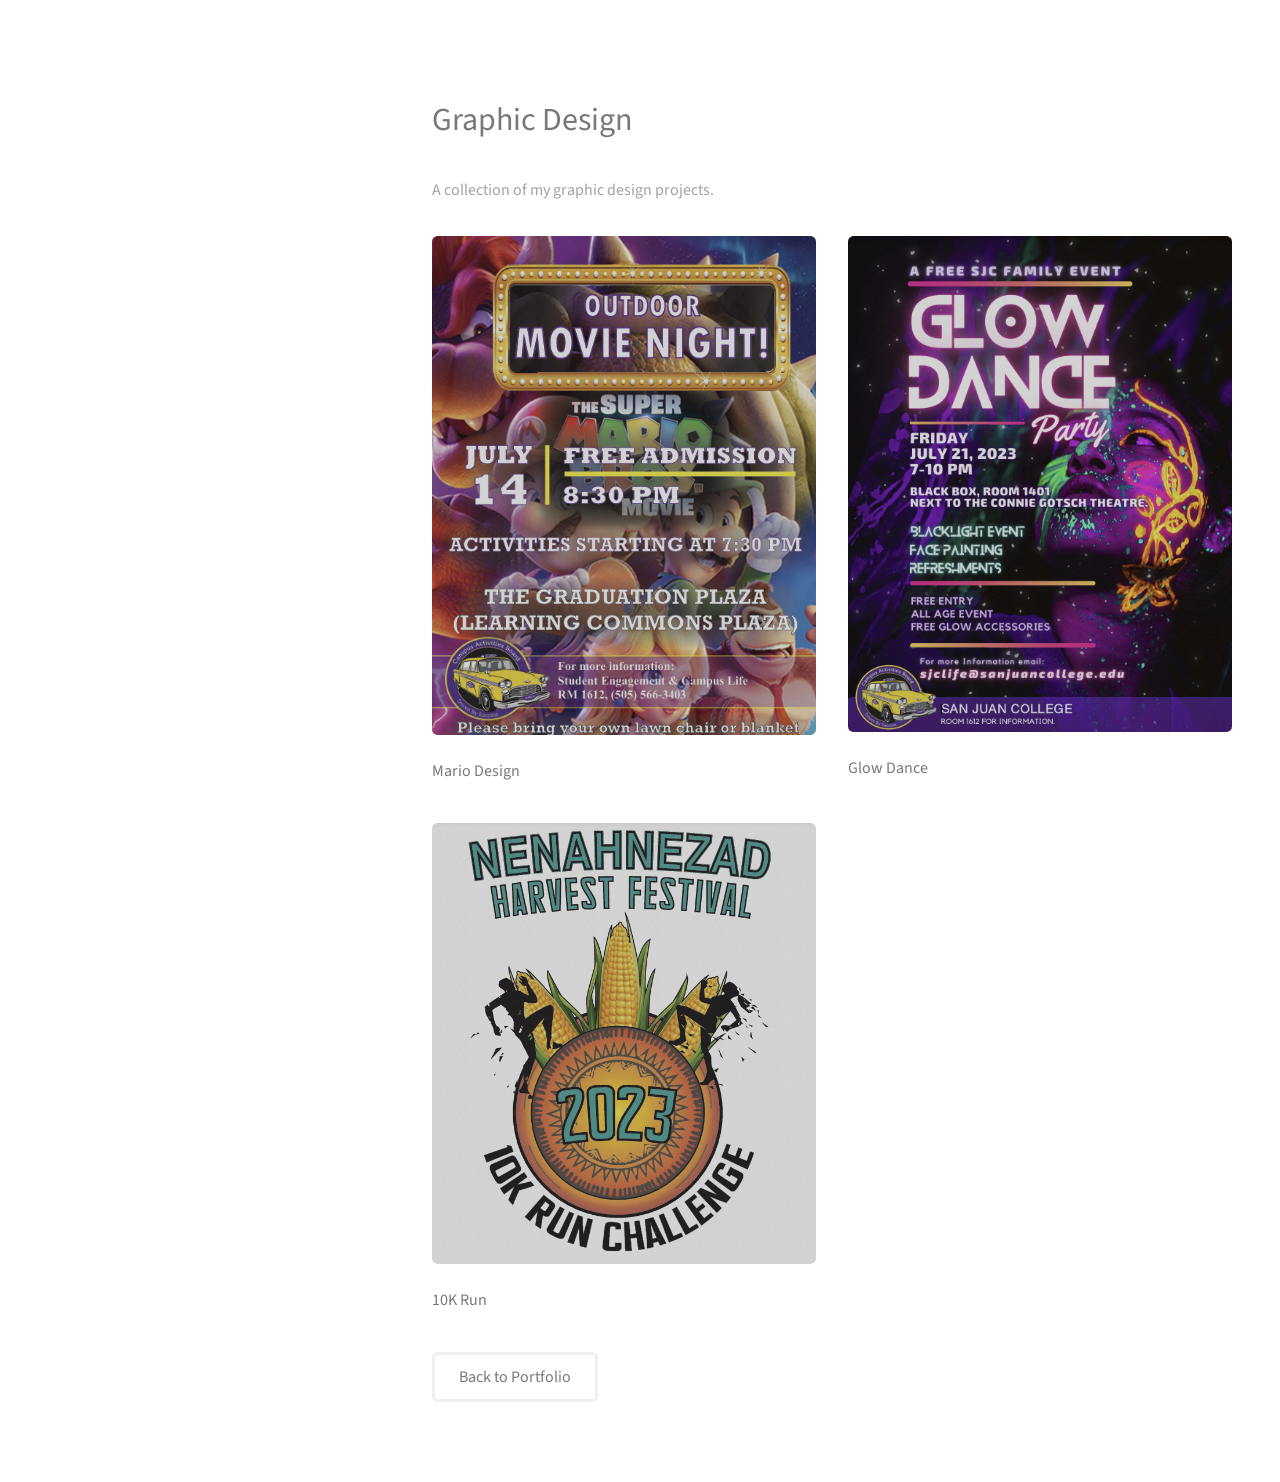
==== commit 4279fe93: "Fix image link case for 10K Run design Updated image source and link for 10K Run design." ====
--- a/graphic-design.html
+++ b/graphic-design.html
@@ -30,8 +30,8 @@
                 </article>
 
                 <article class="col-6 col-12-xsmall work-item">
-                    <a href="images/10krun.png" class="image fit">
-                        <img src="images/10krun.png" alt="10K Run design" />
+                    <a href="images/10K.png" class="image fit">
+                        <img src="images/10K.png" alt="10K Run design" />
                     </a>
                     <h3>10K Run</h3>
                 </article>
--- a/assets/css/main.css
+++ b/assets/css/main.css
@@ -2143,7 +2143,7 @@
 
 			.image.avatar img {
 				border-radius: 100%;
-				width: 100%;
+				width: 130%;
 			}
 
 /* List */
@@ -2633,7 +2633,7 @@
 
 		#header h1 {
 			color: rgba(255, 255, 255, 0.5);
-			font-size: 1.35em;
+			font-size: 1.6em;
 			line-height: 1.75em;
 			margin: 0;
 		}
@@ -3218,4 +3218,10 @@
 				padding-left: 0;
 			}
 
-	}+	}
+
+#two .design-icon {
+    width: 100%;
+    height: 275px;
+    object-fit: cover;
+}
